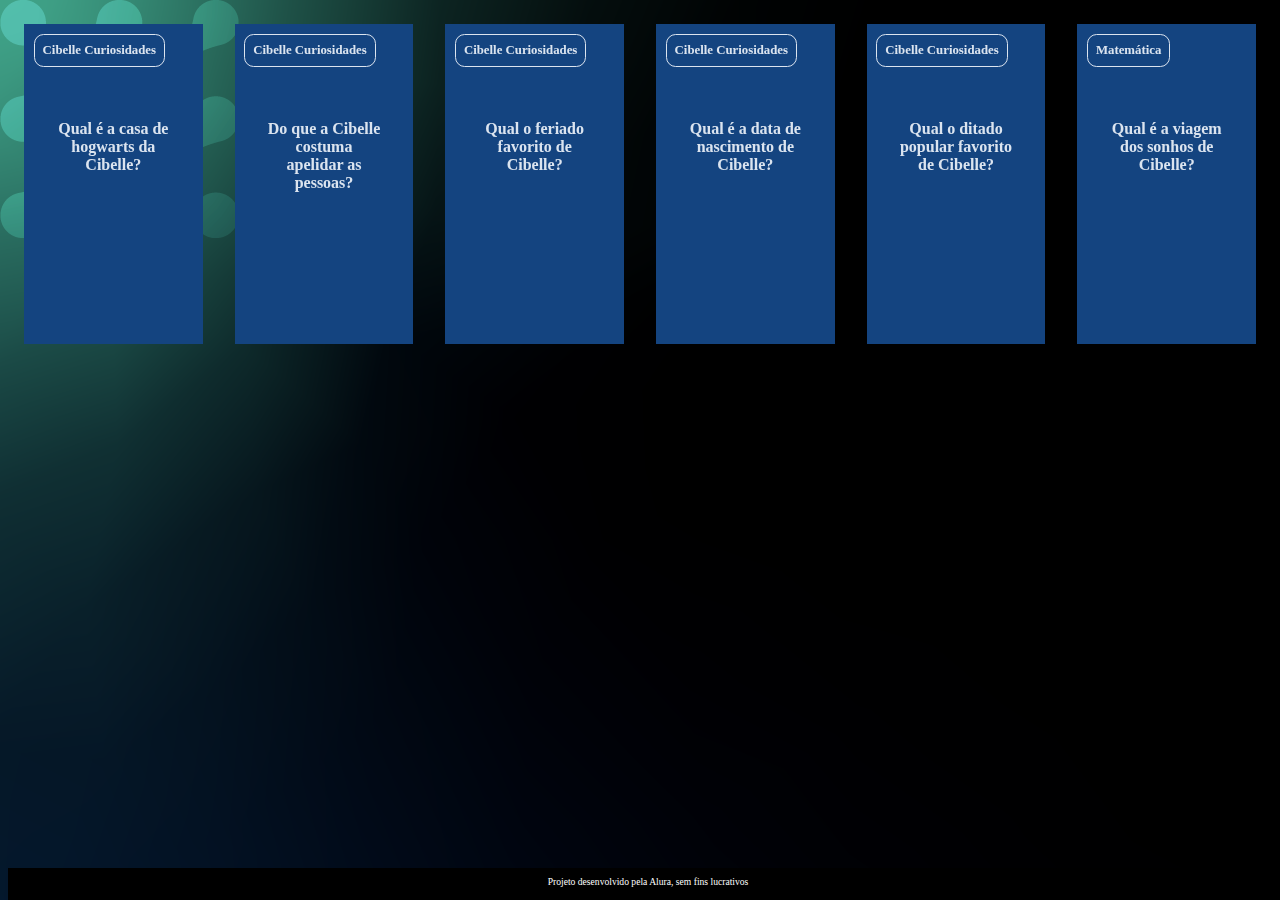
==== Cibelle/index.html @ dcdfcd33 "Add files via upload" ====
<!DOCTYPE html>
<html lang="pt-br">
<head>
    <meta charset="UTF-8">
    <meta name="viewport" content="width=device-width, initial-scale=1.0">
    <link rel="stylesheet" href="assets/style.css">
    <title>Flashcard</title>
</head>
<body>
    <main>
        <section id="container">
            <article class="cartao">
                <div class="cartao__conteudo">
                    <h3>Cibelle Curiosidades</h3>
                    <div class="cartao__conteudo__pergunta">
                        <p>Qual é a casa de hogwarts da Cibelle?</p>
                    </div>
                    <div class="cartao__conteudo__resposta">
                        <p>Corvinal🦅</p>
                    </div>
                </div>
            </article>
            <article class="cartao">
                <div class="cartao__conteudo">
                    <h3>Cibelle Curiosidades</h3>
                    <div class="cartao__conteudo__pergunta">
                        <p>Do que a Cibelle costuma apelidar as pessoas?</p>
                    </div>
                    <div class="cartao__conteudo__resposta">
                    <p>Animais</p>
                    </div>
                </div>
            </article>
            <article class="cartao">
                <div class="cartao__conteudo">
                    <h3>Cibelle Curiosidades</h3>
                    <div class="cartao__conteudo__pergunta">
                        <p>Qual o feriado favorito de Cibelle?</p>
                    </div>
                    <div class="cartao__conteudo__resposta">
                    <p>Natal🎄</p>
                    </div>
                </div>
            </article>
            
            <article class="cartao">
                <div class="cartao__conteudo">
                    <h3>Cibelle Curiosidades</h3>
                    <div class="cartao__conteudo__pergunta">
                        <p>Qual é a data de nascimento de Cibelle?</p>
                    </div>
                    <div class="cartao__conteudo__resposta">
                        <p>03/12/2007</p>
                    </div>
                </div>
            </article>
            <article class="cartao">
                <div class="cartao__conteudo">
                    <h3>Cibelle Curiosidades</h3>
                    <div class="cartao__conteudo__pergunta">
                        <p>Qual o ditado popular favorito de Cibelle?</p>
                    </div>
                    <div class="cartao__conteudo__resposta">
                        <p>L'habit ne fait pas le moine
                            (O hábito não faz o monge)
                        </p>
                    </div>
                </div>
            </article>
            <article class="cartao">
                <div class="cartao__conteudo">
                    <h3>Matemática</h3>
                    <div class="cartao__conteudo__pergunta">
                        <p>Qual é a viagem dos sonhos de Cibelle?</p>
                    </div>
                    <div class="cartao__conteudo__resposta">
                        <p>Escócia</p>
                    </div>
                </div>
            </article>
        

        </section>
    </main>
    <footer>
        <p>Projeto desenvolvido pela Alura, sem fins lucrativos</p>
    </footer>
</body>
</html>
---- Cibelle/assets/style.css ----
:root {
    --text-color: #DBE4EF;
    --card-front-color: #144480;
    --card-back-color: #00a7f4;
}

body {
    background: url('img/bg-desktop.webp');
    font-family: Bai Jamjuree;
}

#container {
    display: flex; 
}

.cartao {
    margin: 1rem 1rem;
    height: 20rem;
    flex-grow: 1;
    flex-basis: calc(33% - 6rem);
}

.cartao__conteudo {
    background-color: var(--card-front-color);
    text-align: center;
    /* background-color: aquamarine; */
    height: 100%;
    transform-style: preserve-3d;
    transition: transform 300ms ease-in-out;
}

.cartao__conteudo h3 {
    color: var(--text-color);
    border: 1px solid var(--text-color);
    text-align: left;
    padding: 0.5rem;
    position: absolute;
    margin: 0.6rem;
    border-radius: 0.6rem;
    font-size: 1vw;
    backface-visibility: hidden;
}

.cartao__conteudo p {
    margin-top: 1rem;
    padding: 2rem;
    margin-top: 4rem;
}

.cartao__conteudo__pergunta p {
    color: var(--text-color);
    font-weight: 700;
}

.cartao__conteudo__resposta p {
    color: var(--card-back-color);
    font-weight: 700;
}
.cartao:hover .cartao__conteudo {
    transform: rotateY(180deg);
}

.cartao__conteudo__pergunta,
.cartao__conteudo__resposta {
    backface-visibility: hidden;
    position: absolute;
    height: 100%;
    width: 100%;
}

.cartao__conteudo__resposta {
    transform: rotateY(180deg);
}

footer {
    background-color: black;
    color: white;
    position: fixed;
    bottom: 0;
    width: 100%;
    height: 2rem;
}

footer p {
    text-align: center;
    font-size: 0.6rem;
    margin-top: 0.5rem;
}
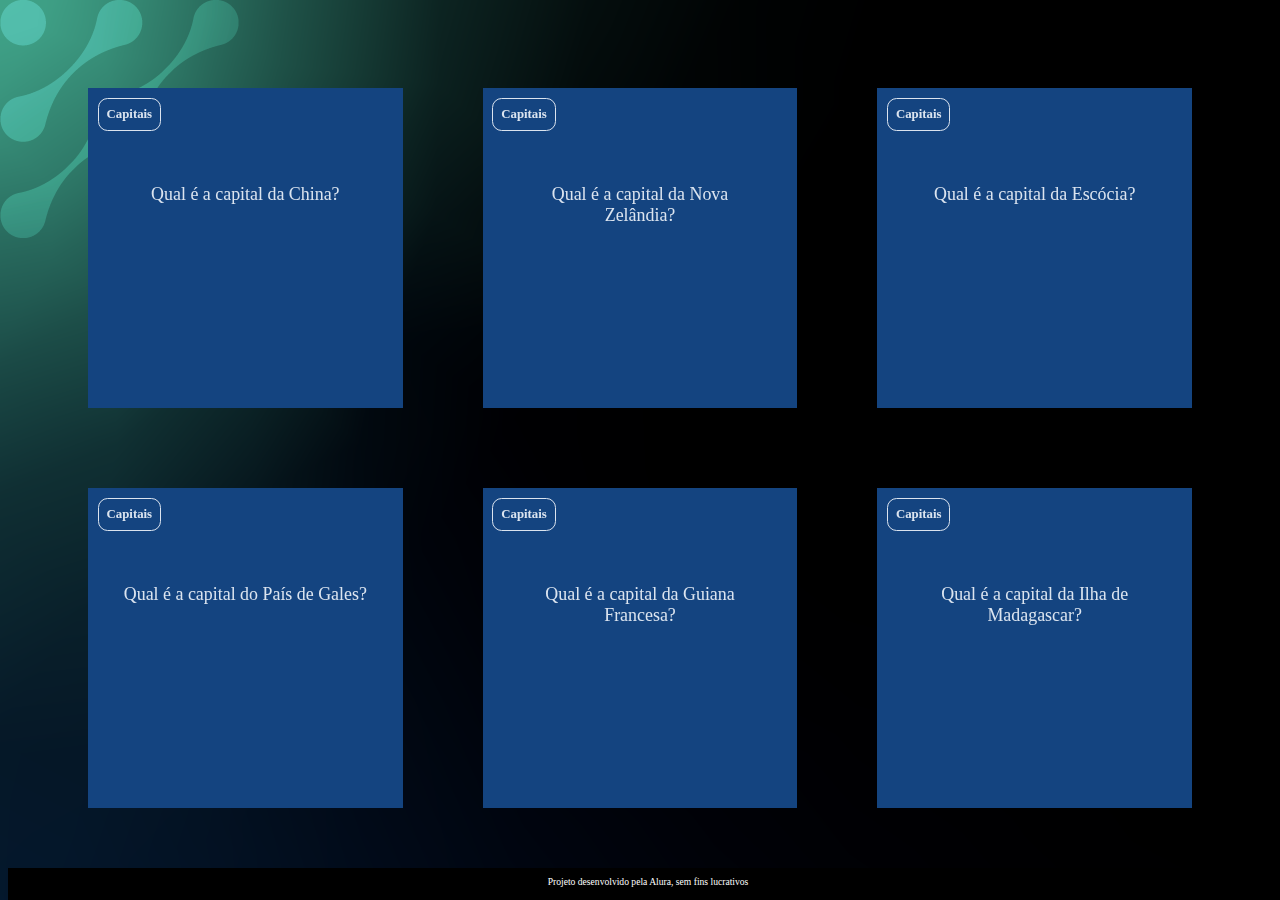
==== commit faa06a70: "Add files via upload" ====
--- a/Cibelle/index.html
+++ b/Cibelle/index.html
@@ -11,70 +11,68 @@
         <section id="container">
             <article class="cartao">
                 <div class="cartao__conteudo">
-                    <h3>Cibelle Curiosidades</h3>
+                    <h3>Capitais</h3>
                     <div class="cartao__conteudo__pergunta">
-                        <p>Qual é a casa de hogwarts da Cibelle?</p>
+                        <p>Qual é a capital da China?</p>
                     </div>
                     <div class="cartao__conteudo__resposta">
-                        <p>Corvinal🦅</p>
+                        <p>Pequim</p>
                     </div>
                 </div>
             </article>
             <article class="cartao">
                 <div class="cartao__conteudo">
-                    <h3>Cibelle Curiosidades</h3>
+                    <h3>Capitais</h3>
                     <div class="cartao__conteudo__pergunta">
-                        <p>Do que a Cibelle costuma apelidar as pessoas?</p>
+                        <p>Qual é a capital da Nova Zelândia?</p>
                     </div>
                     <div class="cartao__conteudo__resposta">
-                    <p>Animais</p>
+                    <p>Wellington</p>
                     </div>
                 </div>
             </article>
             <article class="cartao">
                 <div class="cartao__conteudo">
-                    <h3>Cibelle Curiosidades</h3>
+                    <h3>Capitais</h3>
                     <div class="cartao__conteudo__pergunta">
-                        <p>Qual o feriado favorito de Cibelle?</p>
+                        <p>Qual é a capital da Escócia?</p>
                     </div>
                     <div class="cartao__conteudo__resposta">
-                    <p>Natal🎄</p>
+                    <p>Edimburgo</p>
                     </div>
                 </div>
             </article>
             
             <article class="cartao">
                 <div class="cartao__conteudo">
-                    <h3>Cibelle Curiosidades</h3>
+                    <h3>Capitais</h3>
                     <div class="cartao__conteudo__pergunta">
-                        <p>Qual é a data de nascimento de Cibelle?</p>
+                        <p>Qual é a capital do País de Gales?</p>
                     </div>
                     <div class="cartao__conteudo__resposta">
-                        <p>03/12/2007</p>
+                        <p>Cardiff</p>
                     </div>
                 </div>
             </article>
             <article class="cartao">
                 <div class="cartao__conteudo">
-                    <h3>Cibelle Curiosidades</h3>
+                    <h3>Capitais</h3>
                     <div class="cartao__conteudo__pergunta">
-                        <p>Qual o ditado popular favorito de Cibelle?</p>
+                        <p>Qual é a capital da Guiana Francesa?</p>
                     </div>
                     <div class="cartao__conteudo__resposta">
-                        <p>L'habit ne fait pas le moine
-                            (O hábito não faz o monge)
-                        </p>
+                        <p>Caiena</p>
                     </div>
                 </div>
             </article>
             <article class="cartao">
                 <div class="cartao__conteudo">
-                    <h3>Matemática</h3>
+                    <h3>Capitais</h3>
                     <div class="cartao__conteudo__pergunta">
-                        <p>Qual é a viagem dos sonhos de Cibelle?</p>
+                        <p>Qual é a capital da Ilha de Madagascar?</p>
                     </div>
                     <div class="cartao__conteudo__resposta">
-                        <p>Escócia</p>
+                        <p>Antananarivo</p>
                     </div>
                 </div>
             </article>
@@ -85,5 +83,7 @@
     <footer>
         <p>Projeto desenvolvido pela Alura, sem fins lucrativos</p>
     </footer>
+    <script src="app.js"></script>
+    <script src="perguntas.js"></script>
 </body>
 </html>--- a/Cibelle/assets/style.css
+++ b/Cibelle/assets/style.css
@@ -1,7 +1,7 @@
 :root {
     --text-color: #DBE4EF;
     --card-front-color: #144480;
-    --card-back-color: #00a7f4;
+    --card-back-color: #00f4bf;
 }
 
 body {
@@ -11,6 +11,10 @@
 
 #container {
     display: flex; 
+    flex-wrap: wrap;
+    justify-content: space-between;
+    padding: 4rem;
+    gap: 3rem;
 }
 
 .cartao {
@@ -45,18 +49,19 @@
     margin-top: 1rem;
     padding: 2rem;
     margin-top: 4rem;
+    font-size: 1.4vw;
 }
 
 .cartao__conteudo__pergunta p {
     color: var(--text-color);
-    font-weight: 700;
+    font-weight: 500;
 }
 
 .cartao__conteudo__resposta p {
     color: var(--card-back-color);
     font-weight: 700;
 }
-.cartao:hover .cartao__conteudo {
+.cartao:active .cartao__conteudo {
     transform: rotateY(180deg);
 }
 
@@ -66,10 +71,12 @@
     position: absolute;
     height: 100%;
     width: 100%;
+    box-sizing: border-box;
 }
 
 .cartao__conteudo__resposta {
     transform: rotateY(180deg);
+    background-color: rgba(0, 244, 191, 0.2);
 }
 
 footer {
@@ -85,4 +92,19 @@
     text-align: center;
     font-size: 0.6rem;
     margin-top: 0.5rem;
+}
+
+@media(max-width: 560px){
+    body{
+        background: url('img/bg-mobile.webp'), no-repeat cover;
+    }
+    .cartao{
+        flex: 1 0 calc(100%-1rem);
+    }
+    .cartao__conteudo h3{
+        font-size:3vw;
+    }
+    .cartao__conteudo p{
+        font-size: 3.8vw;
+    }
 }